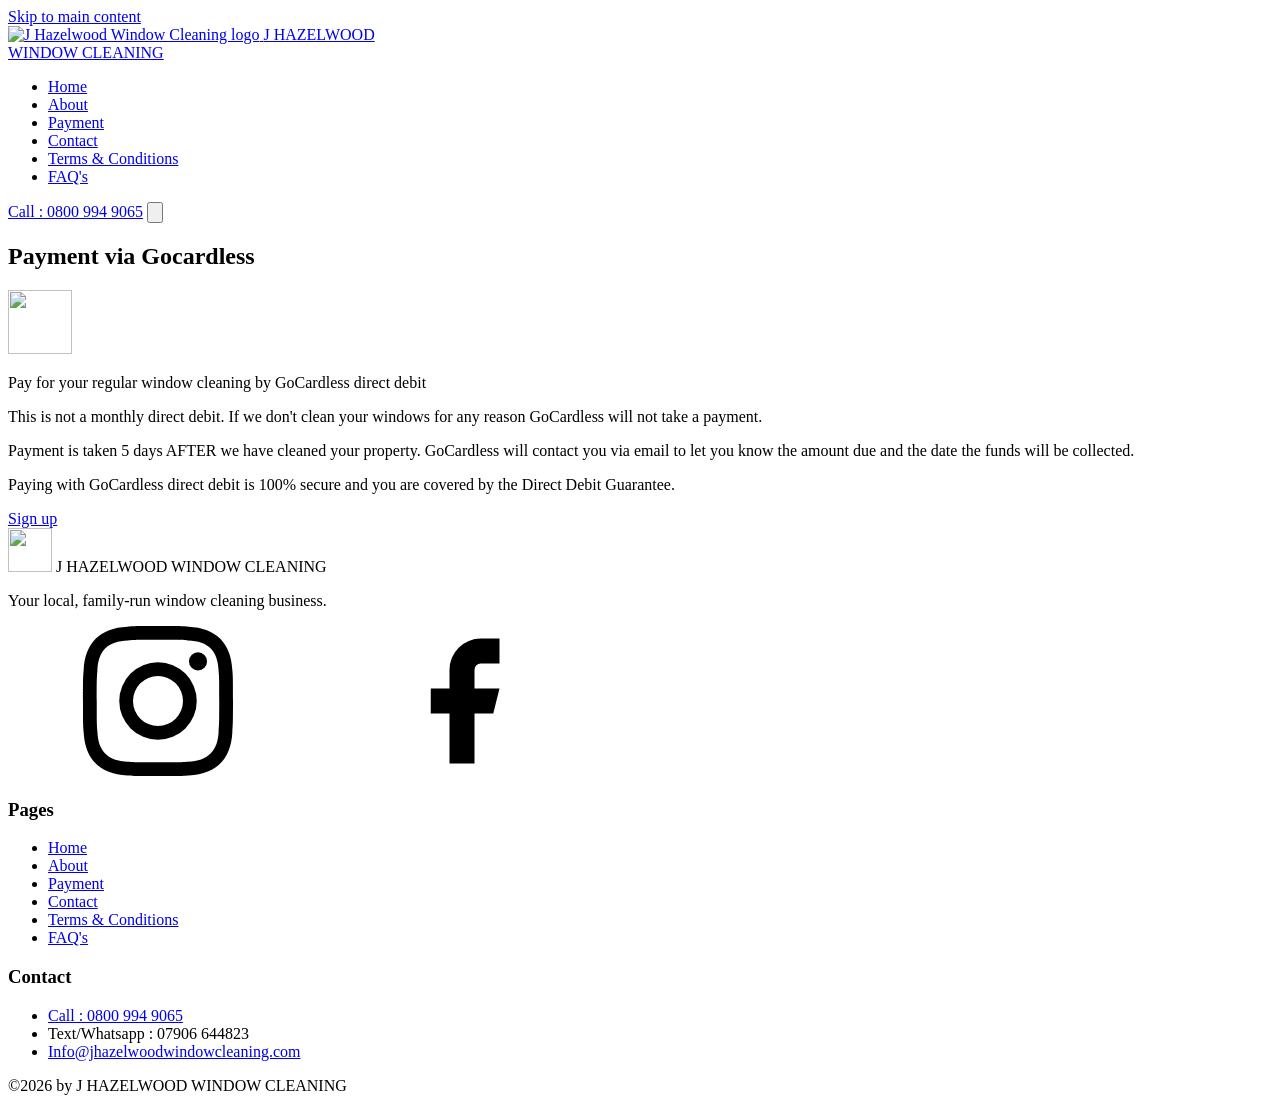
==== index (1).html @ 511d0358 "Add files via upload" ====
<!DOCTYPE html>
<html lang="en-GB">
<head>
  <meta charset="utf-8">
  <meta name="viewport" content="width=device-width, initial-scale=1">
  <title>Payment | J HAZELWOOD WINDOW CLEANING</title>
  <meta name="description" content="Pay for your regular window cleaning by GoCardless direct debit. Payment is only taken 5 days after we have cleaned your property.">
  <link rel="canonical" href="https://www.jhazelwoodwindowcleaning.com/payment">
  <link rel="icon" type="image/png" href="../images/favicon.png">
  <link rel="stylesheet" href="../css/style.css">
</head>
<body>
  <svg width="0" height="0" style="position:absolute" aria-hidden="true">
    <symbol id="i-instagram" viewBox="0 0 24 24"><path d="M12 2.2c3.2 0 3.6 0 4.8.1 3.3.1 4.8 1.7 4.9 4.9.1 1.3.1 1.6.1 4.8s0 3.6-.1 4.8c-.1 3.2-1.7 4.8-4.9 4.9-1.3.1-1.6.1-4.8.1s-3.6 0-4.8-.1c-3.3-.1-4.8-1.7-4.9-4.9C2.2 15.6 2.2 15.2 2.2 12s0-3.6.1-4.8C2.4 3.9 4 2.4 7.2 2.3 8.4 2.2 8.8 2.2 12 2.2zM12 0C8.7 0 8.3 0 7.1.1 2.7.3.3 2.7.1 7.1 0 8.3 0 8.7 0 12s0 3.7.1 4.9c.2 4.4 2.6 6.8 7 7C8.3 24 8.7 24 12 24s3.7 0 4.9-.1c4.4-.2 6.8-2.6 7-7 .1-1.2.1-1.6.1-4.9s0-3.7-.1-4.9c-.2-4.4-2.6-6.8-7-7C15.7 0 15.3 0 12 0zm0 5.8a6.2 6.2 0 1 0 0 12.4 6.2 6.2 0 0 0 0-12.4zM12 16a4 4 0 1 1 0-8 4 4 0 0 1 0 8zm6.4-11.8a1.4 1.4 0 1 0 0 2.9 1.4 1.4 0 0 0 0-2.9z"/></symbol>
    <symbol id="i-facebook" viewBox="0 0 24 24"><path d="M18 2h-3a5 5 0 0 0-5 5v3H7v4h3v8h4v-8h3l1-4h-4V7a1 1 0 0 1 1-1h3z"/></symbol>
  </svg>
  <a class="skip-link" href="#main">Skip to main content</a>

  <header class="site-header">
    <div class="wrap header-inner">
      <a class="brand" href="../">
        <img src="../images/logo.jpg" alt="J Hazelwood Window Cleaning logo" width="48" height="48">
        <span>J HAZELWOOD<br>WINDOW CLEANING</span>
      </a>
      <nav class="site-nav" id="site-nav" aria-label="Site">
        <ul>
          <li><a href="../">Home</a></li>
          <li><a href="../about/">About</a></li>
          <li><a href="../payment/" aria-current="page">Payment</a></li>
          <li><a href="../contact/">Contact</a></li>
          <li><a href="../terms-of-use/">Terms &amp; Conditions</a></li>
          <li><a href="../faq-s/">FAQ's</a></li>
        </ul>
      </nav>
      <div class="header-cta">
        <a class="btn" href="tel:08009949065">Call : 0800 994 9065</a>
        <button class="nav-toggle" type="button" aria-expanded="false" aria-controls="site-nav" aria-label="Menu">
          <svg viewBox="0 0 24 24" fill="none" stroke="currentColor" stroke-width="2" stroke-linecap="round"><path d="M3 6h18M3 12h18M3 18h18"/></svg>
        </button>
      </div>
    </div>
  </header>

  <main id="main">
    <section class="page-hero">
      <div class="wrap"><h1>Payment via Gocardless</h1></div>
    </section>

    <section class="content">
      <div class="wrap narrow">
        <div class="panel center">
          <img class="gc-logo" src="../images/gocardless.svg" alt="" width="64" height="64">
          <p class="lead">Pay for your regular window cleaning by GoCardless direct debit</p>
          <p>This is not a monthly direct debit. If we don't clean your windows for any reason GoCardless will not take a payment.</p>
          <p>Payment is taken 5 days AFTER we have cleaned your property. GoCardless will contact you via email to let you know the amount due and the date the funds will be collected.</p>
          <p>Paying with GoCardless direct debit is 100% secure and you are covered by the Direct Debit Guarantee.</p>
          <a class="btn dark" href="https://pay.gocardless.com/AL0001MM4H34WH" rel="noopener">Sign up</a>
        </div>
      </div>
    </section>
  </main>

  <footer class="site-footer">
    <div class="wrap">
      <div class="footer-grid">
        <div>
          <div class="footer-brand"><img src="../images/logo.jpg" alt="" width="44" height="44"> J HAZELWOOD WINDOW CLEANING</div>
          <p>Your local, family-run window cleaning business.</p>
          <div class="social">
            <a href="https://www.instagram.com/JHAZELWOODWINDOWCLEANING/" aria-label="Instagram" rel="noopener"><svg aria-hidden="true"><use href="#i-instagram"/></svg></a>
            <a href="https://www.facebook.com/Jhazelwoodwindowcleaning/" aria-label="Facebook" rel="noopener"><svg aria-hidden="true"><use href="#i-facebook"/></svg></a>
          </div>
        </div>
        <div>
          <h3>Pages</h3>
          <ul>
            <li><a href="../">Home</a></li>
            <li><a href="../about/">About</a></li>
            <li><a href="../payment/">Payment</a></li>
            <li><a href="../contact/">Contact</a></li>
            <li><a href="../terms-of-use/">Terms &amp; Conditions</a></li>
            <li><a href="../faq-s/">FAQ's</a></li>
          </ul>
        </div>
        <div>
          <h3>Contact</h3>
          <ul>
            <li><a href="tel:08009949065">Call : 0800 994 9065</a></li>
            <li>Text/Whatsapp : 07906 644823</li>
            <li><a href="mailto:Info@jhazelwoodwindowcleaning.com">Info@jhazelwoodwindowcleaning.com</a></li>
          </ul>
        </div>
      </div>
      <p class="copyright">©2026 by J HAZELWOOD WINDOW CLEANING</p>
    </div>
  </footer>

  <script src="../js/main.js"></script>
</body>
</html>
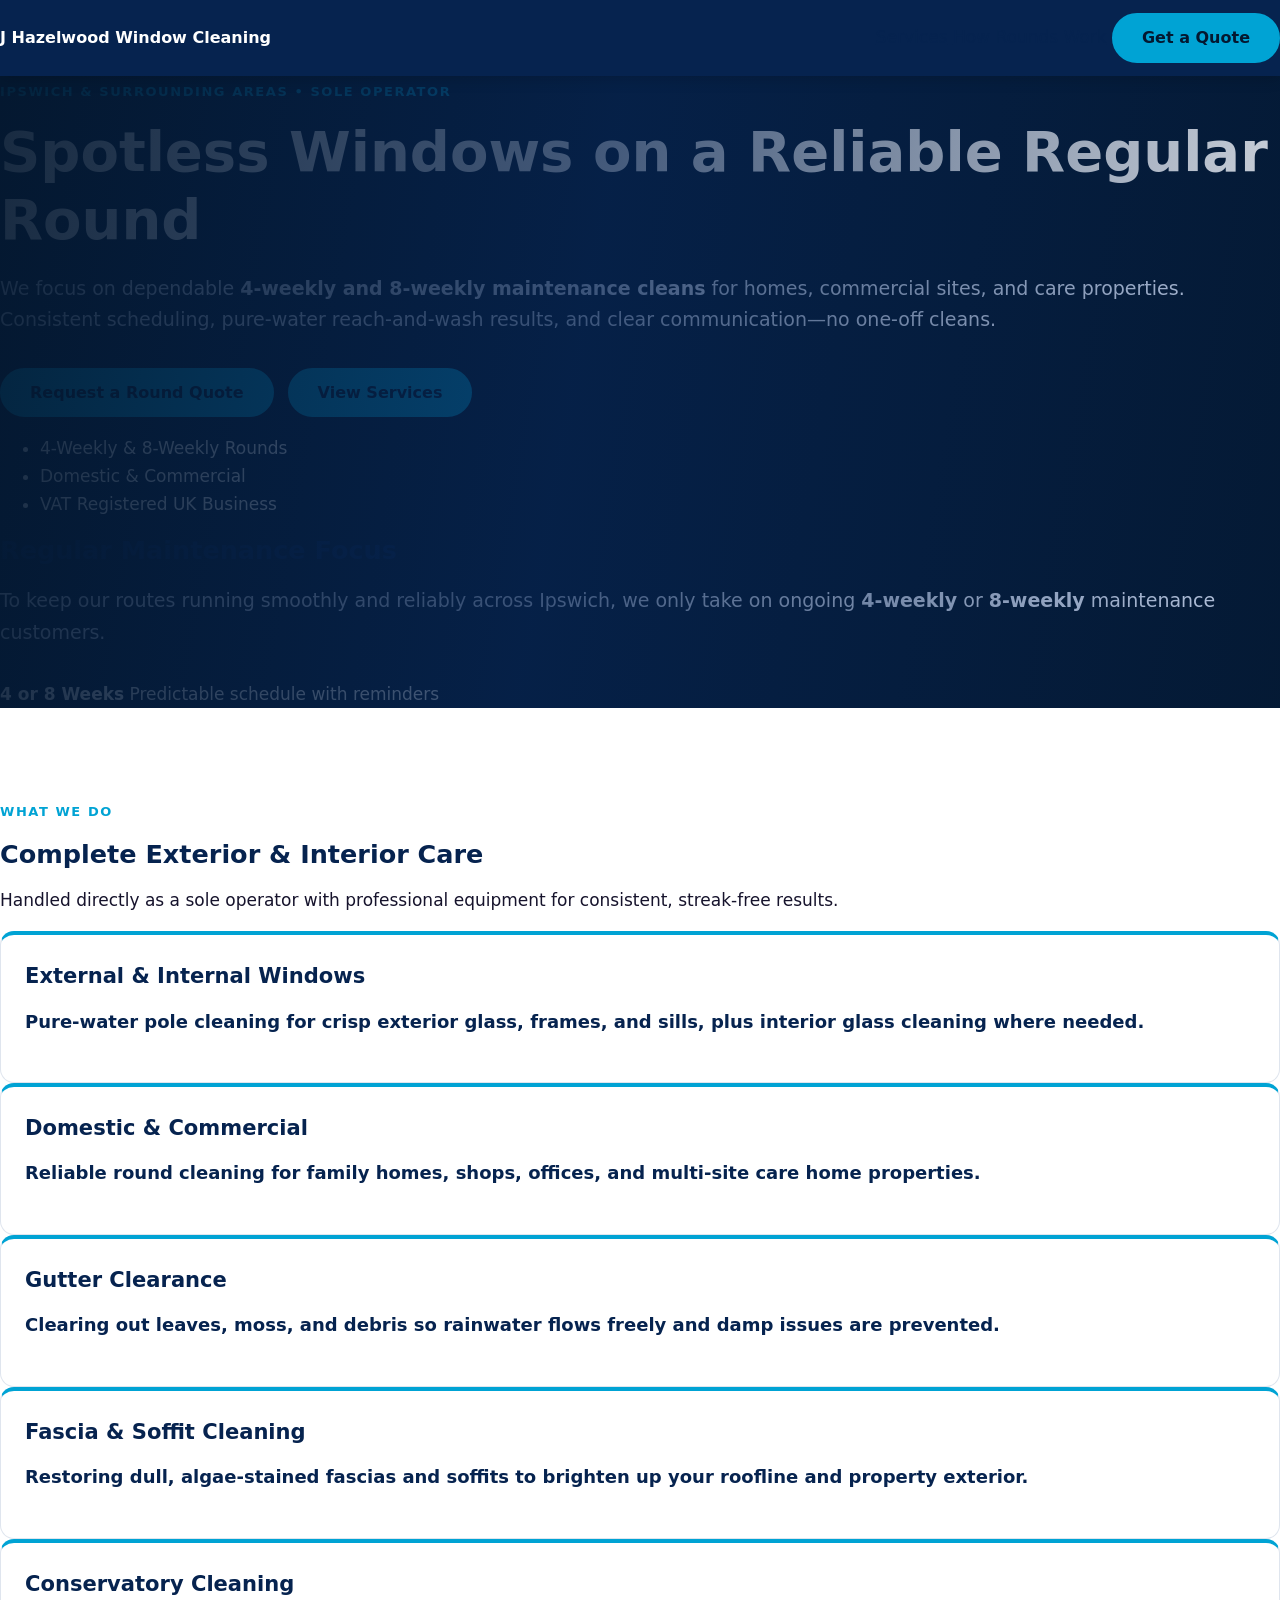
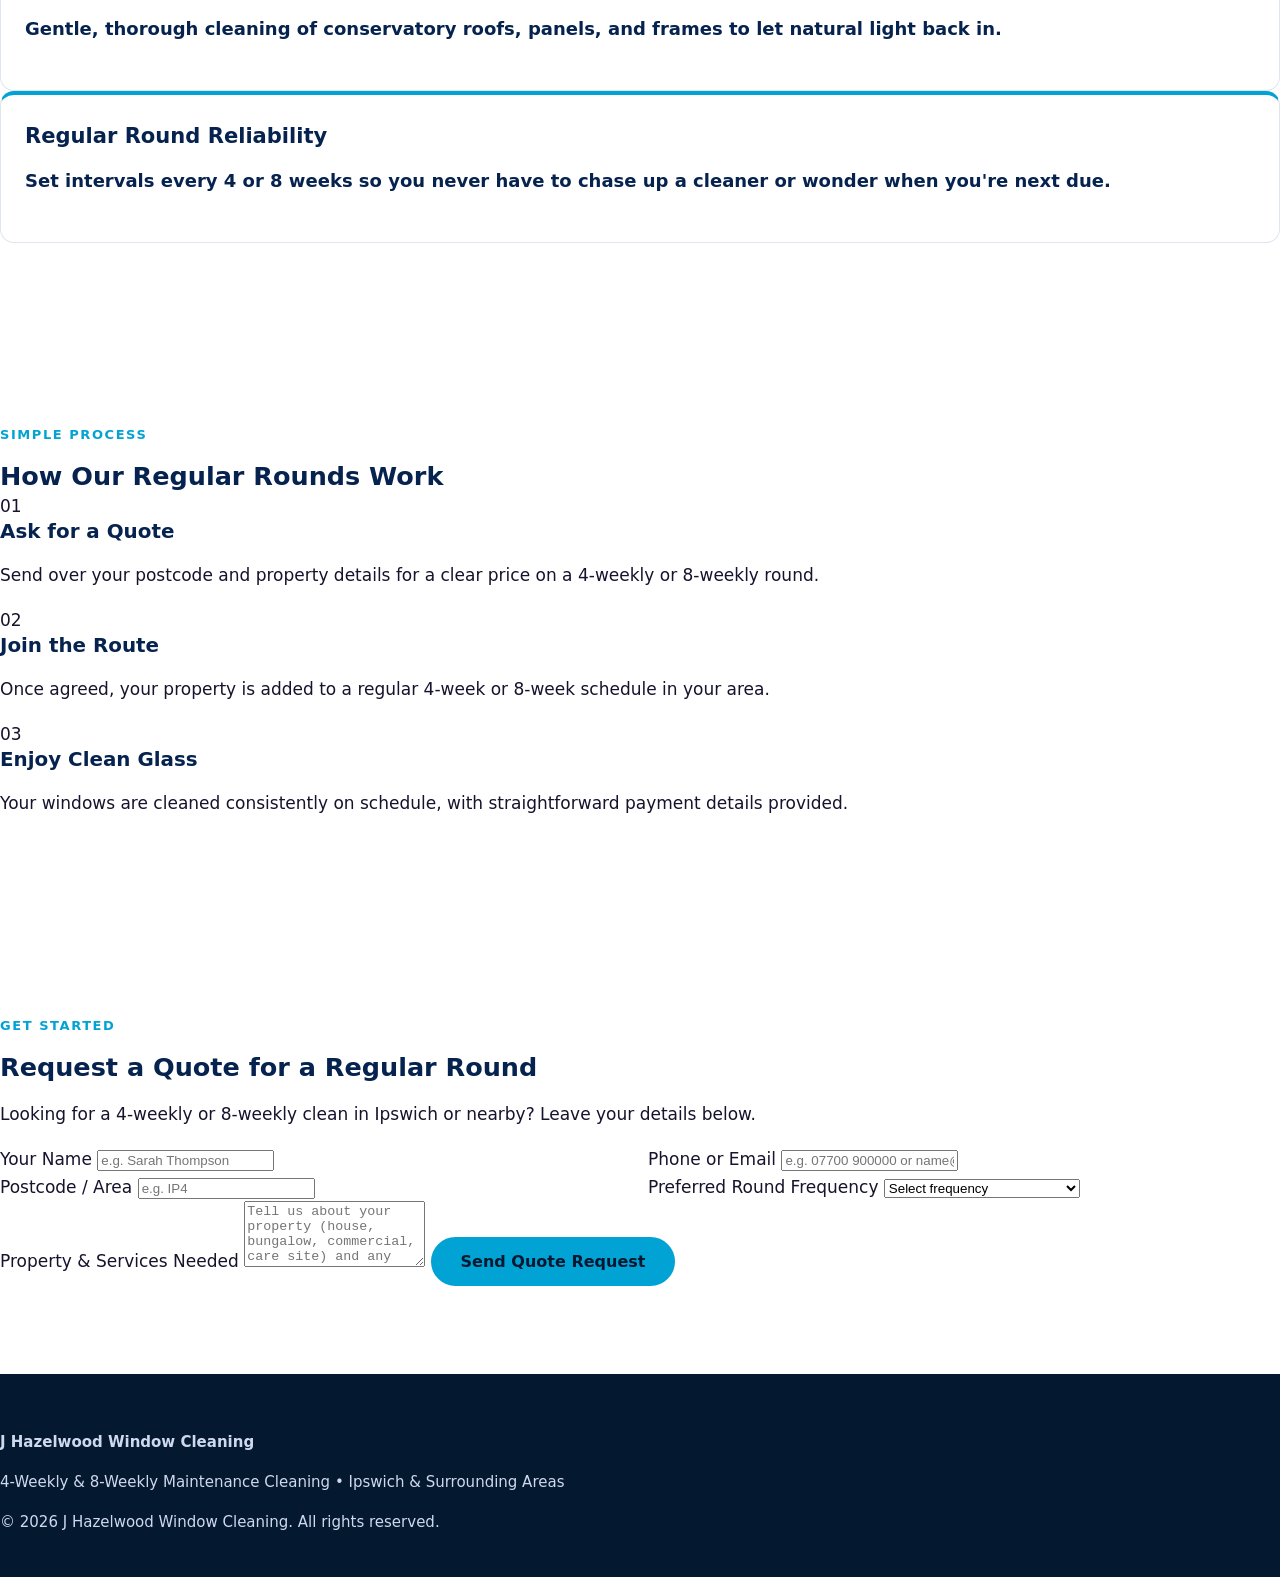
==== commit 26508ffa: "Revise payment page layout and content Updated the HTML structure and content for the payment page, " ====
--- a/index (1).html
+++ b/index (1).html
@@ -1,100 +1,178 @@
 <!DOCTYPE html>
 <html lang="en-GB">
 <head>
-  <meta charset="utf-8">
-  <meta name="viewport" content="width=device-width, initial-scale=1">
-  <title>Payment | J HAZELWOOD WINDOW CLEANING</title>
-  <meta name="description" content="Pay for your regular window cleaning by GoCardless direct debit. Payment is only taken 5 days after we have cleaned your property.">
-  <link rel="canonical" href="https://www.jhazelwoodwindowcleaning.com/payment">
-  <link rel="icon" type="image/png" href="../images/favicon.png">
-  <link rel="stylesheet" href="../css/style.css">
+  <meta charset="UTF-8" />
+  <meta name="viewport" content="width=device-width, initial-scale=1.0" />
+  <title>J Hazelwood Window Cleaning | Regular Round Cleaning in Ipswich</title>
+  <meta name="description" content="Reliable 4-weekly and 8-weekly window cleaning, gutter clearance, fascia & soffit, and conservatory cleaning in Ipswich and surrounding areas." />
+  <link rel="preconnect" href="https://fonts.googleapis.com" />
+  <link rel="preconnect" href="https://fonts.gstatic.com" crossorigin />
+  <link href="https://fonts.googleapis.com/css2?family=Inter:wght@400;500;600;700;800&display=swap" rel="stylesheet" />
+  <link rel="stylesheet" href="style.css" />
 </head>
 <body>
-  <svg width="0" height="0" style="position:absolute" aria-hidden="true">
-    <symbol id="i-instagram" viewBox="0 0 24 24"><path d="M12 2.2c3.2 0 3.6 0 4.8.1 3.3.1 4.8 1.7 4.9 4.9.1 1.3.1 1.6.1 4.8s0 3.6-.1 4.8c-.1 3.2-1.7 4.8-4.9 4.9-1.3.1-1.6.1-4.8.1s-3.6 0-4.8-.1c-3.3-.1-4.8-1.7-4.9-4.9C2.2 15.6 2.2 15.2 2.2 12s0-3.6.1-4.8C2.4 3.9 4 2.4 7.2 2.3 8.4 2.2 8.8 2.2 12 2.2zM12 0C8.7 0 8.3 0 7.1.1 2.7.3.3 2.7.1 7.1 0 8.3 0 8.7 0 12s0 3.7.1 4.9c.2 4.4 2.6 6.8 7 7C8.3 24 8.7 24 12 24s3.7 0 4.9-.1c4.4-.2 6.8-2.6 7-7 .1-1.2.1-1.6.1-4.9s0-3.7-.1-4.9c-.2-4.4-2.6-6.8-7-7C15.7 0 15.3 0 12 0zm0 5.8a6.2 6.2 0 1 0 0 12.4 6.2 6.2 0 0 0 0-12.4zM12 16a4 4 0 1 1 0-8 4 4 0 0 1 0 8zm6.4-11.8a1.4 1.4 0 1 0 0 2.9 1.4 1.4 0 0 0 0-2.9z"/></symbol>
-    <symbol id="i-facebook" viewBox="0 0 24 24"><path d="M18 2h-3a5 5 0 0 0-5 5v3H7v4h3v8h4v-8h3l1-4h-4V7a1 1 0 0 1 1-1h3z"/></symbol>
-  </svg>
-  <a class="skip-link" href="#main">Skip to main content</a>
-
   <header class="site-header">
-    <div class="wrap header-inner">
-      <a class="brand" href="../">
-        <img src="../images/logo.jpg" alt="J Hazelwood Window Cleaning logo" width="48" height="48">
-        <span>J HAZELWOOD<br>WINDOW CLEANING</span>
-      </a>
-      <nav class="site-nav" id="site-nav" aria-label="Site">
-        <ul>
-          <li><a href="../">Home</a></li>
-          <li><a href="../about/">About</a></li>
-          <li><a href="../payment/" aria-current="page">Payment</a></li>
-          <li><a href="../contact/">Contact</a></li>
-          <li><a href="../terms-of-use/">Terms &amp; Conditions</a></li>
-          <li><a href="../faq-s/">FAQ's</a></li>
-        </ul>
+    <div class="container header-inner">
+      <a href="#top" class="brand">J Hazelwood Window Cleaning</a>
+      <nav class="nav-links" aria-label="Primary navigation">
+        <a href="#services">Services</a>
+        <a href="#how-it-works">How Rounds Work</a>
+        <a href="#quote" class="btn btn-sm">Get a Quote</a>
       </nav>
-      <div class="header-cta">
-        <a class="btn" href="tel:08009949065">Call : 0800 994 9065</a>
-        <button class="nav-toggle" type="button" aria-expanded="false" aria-controls="site-nav" aria-label="Menu">
-          <svg viewBox="0 0 24 24" fill="none" stroke="currentColor" stroke-width="2" stroke-linecap="round"><path d="M3 6h18M3 12h18M3 18h18"/></svg>
-        </button>
-      </div>
     </div>
   </header>
 
-  <main id="main">
-    <section class="page-hero">
-      <div class="wrap"><h1>Payment via Gocardless</h1></div>
+  <main id="top">
+    <section class="hero">
+      <div class="container hero-grid">
+        <div class="hero-copy">
+          <span class="eyebrow">Ipswich &amp; Surrounding Areas • Sole Operator</span>
+          <h1>Spotless Windows on a Reliable Regular Round</h1>
+          <p class="hero-text">
+            We focus on dependable <strong>4-weekly and 8-weekly maintenance cleans</strong> for homes, commercial sites, and care properties. Consistent scheduling, pure-water reach-and-wash results, and clear communication—no one-off cleans.
+          </p>
+          <div class="hero-actions">
+            <a href="#quote" class="btn btn-primary">Request a Round Quote</a>
+            <a href="#services" class="btn btn-secondary">View Services</a>
+          </div>
+          <ul class="hero-highlights">
+            <li>4-Weekly &amp; 8-Weekly Rounds</li>
+            <li>Domestic &amp; Commercial</li>
+            <li>VAT Registered UK Business</li>
+          </ul>
+        </div>
+        <div class="hero-card">
+          <h2>Regular Maintenance Focus</h2>
+          <p>
+            To keep our routes running smoothly and reliably across Ipswich, we only take on ongoing <strong>4-weekly</strong> or <strong>8-weekly</strong> maintenance customers.
+          </p>
+          <div class="hero-stat">
+            <strong>4 or 8 Weeks</strong>
+            <span>Predictable schedule with reminders</span>
+          </div>
+        </div>
+      </div>
     </section>
 
-    <section class="content">
-      <div class="wrap narrow">
-        <div class="panel center">
-          <img class="gc-logo" src="../images/gocardless.svg" alt="" width="64" height="64">
-          <p class="lead">Pay for your regular window cleaning by GoCardless direct debit</p>
-          <p>This is not a monthly direct debit. If we don't clean your windows for any reason GoCardless will not take a payment.</p>
-          <p>Payment is taken 5 days AFTER we have cleaned your property. GoCardless will contact you via email to let you know the amount due and the date the funds will be collected.</p>
-          <p>Paying with GoCardless direct debit is 100% secure and you are covered by the Direct Debit Guarantee.</p>
-          <a class="btn dark" href="https://pay.gocardless.com/AL0001MM4H34WH" rel="noopener">Sign up</a>
+    <section id="services" class="section">
+      <div class="container">
+        <div class="section-heading">
+          <span class="eyebrow">What We Do</span>
+          <h2>Complete Exterior &amp; Interior Care</h2>
+          <p>Handled directly as a sole operator with professional equipment for consistent, streak-free results.</p>
         </div>
+
+        <div class="cards-grid">
+          <article class="card">
+            <h3>External &amp; Internal Windows</h3>
+            <p>Pure-water pole cleaning for crisp exterior glass, frames, and sills, plus interior glass cleaning where needed.</p>
+          </article>
+          <article class="card">
+            <h3>Domestic &amp; Commercial</h3>
+            <p>Reliable round cleaning for family homes, shops, offices, and multi-site care home properties.</p>
+          </article>
+          <article class="card">
+            <h3>Gutter Clearance</h3>
+            <p>Clearing out leaves, moss, and debris so rainwater flows freely and damp issues are prevented.</p>
+          </article>
+          <article class="card">
+            <h3>Fascia &amp; Soffit Cleaning</h3>
+            <p>Restoring dull, algae-stained fascias and soffits to brighten up your roofline and property exterior.</p>
+          </article>
+          <article class="card">
+            <h3>Conservatory Cleaning</h3>
+            <p>Gentle, thorough cleaning of conservatory roofs, panels, and frames to let natural light back in.</p>
+          </article>
+          <article class="card">
+            <h3>Regular Round Reliability</h3>
+            <p>Set intervals every 4 or 8 weeks so you never have to chase up a cleaner or wonder when you're next due.</p>
+          </article>
+        </div>
+      </div>
+    </section>
+
+    <section id="how-it-works" class="section section-alt">
+      <div class="container">
+        <div class="section-heading">
+          <span class="eyebrow">Simple Process</span>
+          <h2>How Our Regular Rounds Work</h2>
+        </div>
+
+        <div class="steps-grid">
+          <div class="step-box">
+            <span class="step-num">01</span>
+            <h3>Ask for a Quote</h3>
+            <p>Send over your postcode and property details for a clear price on a 4-weekly or 8-weekly round.</p>
+          </div>
+          <div class="step-box">
+            <span class="step-num">02</span>
+            <h3>Join the Route</h3>
+            <p>Once agreed, your property is added to a regular 4-week or 8-week schedule in your area.</p>
+          </div>
+          <div class="step-box">
+            <span class="step-num">03</span>
+            <h3>Enjoy Clean Glass</h3>
+            <p>Your windows are cleaned consistently on schedule, with straightforward payment details provided.</p>
+          </div>
+        </div>
+      </div>
+    </section>
+
+    <section id="quote" class="section">
+      <div class="container quote-wrap">
+        <div class="section-heading left-align">
+          <span class="eyebrow">Get Started</span>
+          <h2>Request a Quote for a Regular Round</h2>
+          <p>Looking for a 4-weekly or 8-weekly clean in Ipswich or nearby? Leave your details below.</p>
+        </div>
+
+        <!-- Replace YOUR_FORM_ENDPOINT with a free form service URL (such as Formspree or Web3Forms) when ready -->
+        <form class="quote-form" action="https://formspree.io/f/YOUR_FORM_ENDPOINT" method="POST">
+          <div class="form-row">
+            <label>
+              Your Name
+              <input type="text" name="name" placeholder="e.g. Sarah Thompson" required />
+            </label>
+            <label>
+              Phone or Email
+              <input type="text" name="contact" placeholder="e.g. 07700 900000 or name@example.com" required />
+            </label>
+          </div>
+
+          <div class="form-row">
+            <label>
+              Postcode / Area
+              <input type="text" name="postcode" placeholder="e.g. IP4" required />
+            </label>
+            <label>
+              Preferred Round Frequency
+              <select name="frequency" required>
+                <option value="">Select frequency</option>
+                <option value="4-Weekly">4-Weekly Maintenance Clean</option>
+                <option value="8-Weekly">8-Weekly Maintenance Clean</option>
+              </select>
+            </label>
+          </div>
+
+          <label>
+            Property &amp; Services Needed
+            <textarea name="details" rows="4" placeholder="Tell us about your property (house, bungalow, commercial, care site) and any extras like gutters, fascias, or conservatories."></textarea>
+          </label>
+
+          <button type="submit" class="btn btn-primary">Send Quote Request</button>
+        </form>
       </div>
     </section>
   </main>
 
   <footer class="site-footer">
-    <div class="wrap">
-      <div class="footer-grid">
-        <div>
-          <div class="footer-brand"><img src="../images/logo.jpg" alt="" width="44" height="44"> J HAZELWOOD WINDOW CLEANING</div>
-          <p>Your local, family-run window cleaning business.</p>
-          <div class="social">
-            <a href="https://www.instagram.com/JHAZELWOODWINDOWCLEANING/" aria-label="Instagram" rel="noopener"><svg aria-hidden="true"><use href="#i-instagram"/></svg></a>
-            <a href="https://www.facebook.com/Jhazelwoodwindowcleaning/" aria-label="Facebook" rel="noopener"><svg aria-hidden="true"><use href="#i-facebook"/></svg></a>
-          </div>
-        </div>
-        <div>
-          <h3>Pages</h3>
-          <ul>
-            <li><a href="../">Home</a></li>
-            <li><a href="../about/">About</a></li>
-            <li><a href="../payment/">Payment</a></li>
-            <li><a href="../contact/">Contact</a></li>
-            <li><a href="../terms-of-use/">Terms &amp; Conditions</a></li>
-            <li><a href="../faq-s/">FAQ's</a></li>
-          </ul>
-        </div>
-        <div>
-          <h3>Contact</h3>
-          <ul>
-            <li><a href="tel:08009949065">Call : 0800 994 9065</a></li>
-            <li>Text/Whatsapp : 07906 644823</li>
-            <li><a href="mailto:Info@jhazelwoodwindowcleaning.com">Info@jhazelwoodwindowcleaning.com</a></li>
-          </ul>
-        </div>
+    <div class="container footer-inner">
+      <div>
+        <strong>J Hazelwood Window Cleaning</strong>
+        <p>4-Weekly &amp; 8-Weekly Maintenance Cleaning • Ipswich &amp; Surrounding Areas</p>
       </div>
-      <p class="copyright">©2026 by J HAZELWOOD WINDOW CLEANING</p>
+      <p class="footer-note">&copy; <span id="year">2026</span> J Hazelwood Window Cleaning. All rights reserved.</p>
     </div>
   </footer>
-
-  <script src="../js/main.js"></script>
 </body>
 </html>
--- a/style.css
+++ b/style.css
@@ -0,0 +1,186 @@
+@font-face { font-family: "Poppins"; font-weight: 400; font-style: normal; font-display: swap; src: url("../fonts/poppins-400.woff2") format("woff2"); }
+@font-face { font-family: "Poppins"; font-weight: 500; font-style: normal; font-display: swap; src: url("../fonts/poppins-500.woff2") format("woff2"); }
+@font-face { font-family: "Poppins"; font-weight: 600; font-style: normal; font-display: swap; src: url("../fonts/poppins-600.woff2") format("woff2"); }
+@font-face { font-family: "Poppins"; font-weight: 700; font-style: normal; font-display: swap; src: url("../fonts/poppins-700.woff2") format("woff2"); }
+
+:root {
+  --navy: #06234f;
+  --navy-deep: #041830;
+  --cyan: #00a3d4;
+  --cyan-soft: #e6f6fb;
+  --ink: #16132c;
+  --muted: #55607a;
+  --line: #dfe5ee;
+  --bg: #f6f8fb;
+  --white: #fff;
+  --radius: 14px;
+  --shadow: 0 8px 28px rgba(6, 35, 79, 0.1);
+  --font: "Poppins", system-ui, -apple-system, "Segoe UI", Roboto, Arial, sans-serif;
+  --wrap: 1120px;
+}
+
+*, *::before, *::after { box-sizing: border-box; }
+html { -webkit-text-size-adjust: 100%; scroll-behavior: smooth; }
+body { margin: 0; font-family: var(--font); color: var(--ink); background: var(--white); line-height: 1.65; font-size: 17px; }
+img { max-width: 100%; display: block; }
+a { color: var(--navy); }
+h1, h2, h3 { line-height: 1.2; margin: 0; color: var(--navy); }
+
+.wrap { width: min(100% - 40px, var(--wrap)); margin-inline: auto; }
+
+.skip-link { position: absolute; left: -9999px; top: 0; background: var(--white); color: var(--navy); padding: 8px 14px; z-index: 100; }
+.skip-link:focus { left: 8px; top: 8px; }
+
+/* Buttons */
+.btn {
+  display: inline-block;
+  padding: 13px 28px;
+  border-radius: 999px;
+  border: 2px solid var(--cyan);
+  background: var(--cyan);
+  color: var(--navy-deep);
+  font: 600 16px/1.2 var(--font);
+  text-decoration: none;
+  cursor: pointer;
+  transition: transform 0.15s, background 0.15s, color 0.15s;
+}
+.btn:hover { transform: translateY(-2px); background: #19b6e3; border-color: #19b6e3; }
+.btn.ghost { background: transparent; color: var(--white); border-color: rgba(255, 255, 255, 0.6); }
+.btn.ghost:hover { background: var(--white); color: var(--navy); border-color: var(--white); }
+.btn.dark { background: var(--navy); border-color: var(--navy); color: var(--white); }
+.btn.dark:hover { background: var(--navy-deep); border-color: var(--navy-deep); }
+
+/* Header */
+.site-header { position: sticky; top: 0; z-index: 50; background: var(--navy); color: var(--white); box-shadow: 0 2px 14px rgba(0, 0, 0, 0.18); }
+.header-inner { display: flex; align-items: center; justify-content: space-between; gap: 20px; min-height: 76px; }
+.brand { display: flex; align-items: center; gap: 12px; color: var(--white); text-decoration: none; font-weight: 600; font-size: 16px; line-height: 1.2; }
+.brand img { width: 48px; height: 48px; border-radius: 8px; }
+
+.site-nav ul { list-style: none; display: flex; gap: 6px; margin: 0; padding: 0; }
+.site-nav a { display: block; padding: 8px 12px; border-radius: 8px; color: #e9eefb; text-decoration: none; font-size: 15px; font-weight: 500; }
+.site-nav a:hover { background: rgba(255, 255, 255, 0.1); }
+.site-nav a[aria-current="page"] { color: var(--white); box-shadow: inset 0 -2px 0 var(--cyan); border-radius: 0; }
+
+.header-cta { display: flex; align-items: center; gap: 14px; }
+.header-cta .btn { padding: 9px 20px; font-size: 15px; }
+
+.nav-toggle { display: none; background: none; border: 0; color: var(--white); padding: 8px; cursor: pointer; }
+.nav-toggle svg { width: 28px; height: 28px; display: block; }
+
+/* Hero */
+.hero { position: relative; color: var(--white); background: var(--navy-deep); overflow: hidden; }
+.hero > img { position: absolute; inset: 0; width: 100%; height: 100%; object-fit: cover; object-position: 65% 40%; }
+.hero::after { content: ""; position: absolute; inset: 0; background: linear-gradient(100deg, rgba(4, 24, 48, 0.92) 0%, rgba(6, 35, 79, 0.75) 45%, rgba(6, 35, 79, 0.15) 100%); }
+.hero-inner { position: relative; z-index: 1; padding: 110px 0 120px; max-width: 640px; }
+.eyebrow { display: inline-block; margin-bottom: 16px; color: var(--cyan); font-weight: 600; letter-spacing: 0.12em; text-transform: uppercase; font-size: 13px; }
+.hero h1 { color: var(--white); font-size: clamp(34px, 5.2vw, 56px); font-weight: 700; }
+.hero p { margin: 20px 0 32px; font-size: 19px; color: #dbe6fb; }
+.hero-actions { display: flex; flex-wrap: wrap; gap: 14px; }
+
+/* Highlights */
+.highlights { margin-top: -48px; position: relative; z-index: 2; }
+.highlights ul { list-style: none; margin: 0; padding: 0; display: grid; grid-template-columns: repeat(4, 1fr); background: var(--white); border-radius: var(--radius); box-shadow: var(--shadow); overflow: hidden; }
+.highlights li { padding: 24px 20px; text-align: center; border-right: 1px solid var(--line); }
+.highlights li:last-child { border-right: 0; }
+.highlights strong { display: block; font-size: 26px; font-weight: 700; color: var(--navy); line-height: 1.2; }
+.highlights span { font-size: 14px; color: var(--muted); }
+
+/* Sections */
+.section { padding: 88px 0; }
+.section.tint { background: var(--bg); }
+.section-head { text-align: center; max-width: 620px; margin: 0 auto 48px; }
+.section-head h2 { font-size: clamp(28px, 3.6vw, 38px); font-weight: 700; }
+.section-head p { color: var(--muted); margin: 12px 0 0; }
+
+.cards { list-style: none; margin: 0; padding: 0; display: grid; grid-template-columns: repeat(auto-fit, minmax(240px, 1fr)); gap: 20px; }
+.card { background: var(--white); border: 1px solid var(--line); border-top: 4px solid var(--cyan); border-radius: var(--radius); padding: 28px 24px; font-weight: 600; font-size: 18px; color: var(--navy); transition: transform 0.15s, box-shadow 0.15s; }
+.card:hover { transform: translateY(-3px); box-shadow: var(--shadow); }
+.card svg { width: 32px; height: 32px; display: block; margin-bottom: 14px; stroke: var(--cyan); fill: none; stroke-width: 1.8; stroke-linecap: round; stroke-linejoin: round; }
+
+.cta-band { background: var(--navy); color: var(--white); text-align: center; padding: 72px 0; }
+.cta-band h2 { color: var(--white); font-size: clamp(24px, 3.2vw, 34px); max-width: 720px; margin: 0 auto 28px; }
+
+/* Inner pages */
+.page-hero { background: linear-gradient(135deg, var(--navy-deep), var(--navy)); color: var(--white); padding: 64px 0; text-align: center; }
+.page-hero h1 { color: var(--white); font-size: clamp(32px, 5vw, 48px); font-weight: 700; }
+.page-hero p { margin: 14px auto 0; max-width: 640px; color: #dbe6fb; }
+
+.content { padding: 64px 0 88px; }
+.content .narrow { max-width: 780px; margin-inline: auto; }
+.content p { margin: 0 0 20px; }
+.lead { font-size: 20px; color: var(--navy); font-weight: 500; }
+
+.panel { background: var(--white); border: 1px solid var(--line); border-radius: var(--radius); padding: 36px; box-shadow: var(--shadow); }
+.panel.center { text-align: center; }
+.panel h2 { font-size: 24px; margin-bottom: 24px; }
+.gc-logo { width: 64px; height: 64px; margin: 0 auto 20px; }
+.panel .btn { margin-top: 12px; }
+
+/* Terms */
+.terms section { margin-bottom: 40px; }
+.terms h2 { font-size: 24px; margin-bottom: 14px; padding-bottom: 10px; border-bottom: 2px solid var(--cyan-soft); }
+
+/* FAQ */
+.faq details { background: var(--white); border: 1px solid var(--line); border-radius: var(--radius); margin-bottom: 14px; }
+.faq summary { cursor: pointer; padding: 20px 56px 20px 24px; font-weight: 600; color: var(--navy); list-style: none; position: relative; }
+.faq summary::-webkit-details-marker { display: none; }
+.faq summary::after { content: "+"; position: absolute; right: 24px; top: 50%; transform: translateY(-50%); font-size: 26px; color: var(--cyan); line-height: 1; }
+.faq details[open] summary::after { content: "\2212"; }
+.faq details[open] summary { border-bottom: 1px solid var(--line); }
+.faq details p { margin: 0; padding: 20px 24px; color: var(--muted); }
+
+/* Contact */
+.contact-grid { display: grid; grid-template-columns: 1fr 1.4fr; gap: 36px; align-items: start; }
+.notice { background: var(--cyan-soft); border-left: 4px solid var(--cyan); border-radius: 8px; padding: 18px 20px; margin-bottom: 20px; }
+.notice p { margin: 0 0 10px; }
+.notice p:last-child { margin: 0; }
+.contact-list { list-style: none; padding: 0; margin: 0; }
+.contact-list li { padding: 12px 0; border-bottom: 1px solid var(--line); }
+.contact-list li:last-child { border-bottom: 0; }
+.contact-list small { display: block; color: var(--muted); font-size: 13px; }
+
+.form-row { display: grid; grid-template-columns: 1fr 1fr; gap: 16px; }
+.field { display: block; margin-bottom: 18px; font-size: 14px; font-weight: 500; color: var(--navy); }
+.field input, .field textarea, .field select { display: block; width: 100%; margin-top: 6px; padding: 12px 14px; font: 400 16px var(--font); color: var(--ink); background: var(--white); border: 1px solid #c4cddc; border-radius: 10px; }
+.field textarea { min-height: 96px; resize: vertical; }
+.field input:focus, .field textarea:focus, .field select:focus { outline: 3px solid rgba(0, 163, 212, 0.35); border-color: var(--cyan); }
+
+/* Footer */
+.site-footer { background: var(--navy-deep); color: #cfd9ee; padding: 56px 0 28px; font-size: 15px; }
+.footer-grid { display: grid; grid-template-columns: 1.4fr 1fr 1fr; gap: 36px; }
+.site-footer h3 { color: var(--white); font-size: 16px; margin-bottom: 14px; }
+.site-footer a { color: #cfd9ee; text-decoration: none; }
+.site-footer a:hover { color: var(--white); text-decoration: underline; }
+.site-footer ul { list-style: none; margin: 0; padding: 0; }
+.site-footer li { margin-bottom: 8px; }
+.footer-brand { display: flex; align-items: center; gap: 12px; color: var(--white); font-weight: 600; margin-bottom: 12px; }
+.footer-brand img { width: 44px; height: 44px; border-radius: 8px; }
+.social { display: flex; gap: 12px; margin-top: 14px; }
+.social a { display: grid; place-items: center; width: 40px; height: 40px; border-radius: 50%; background: rgba(255, 255, 255, 0.1); color: var(--white); }
+.social a:hover { background: var(--cyan); color: var(--navy-deep); text-decoration: none; }
+.social svg { width: 18px; height: 18px; fill: currentColor; }
+.copyright { margin-top: 40px; padding-top: 22px; border-top: 1px solid rgba(255, 255, 255, 0.12); font-size: 13px; text-align: center; }
+
+/* Responsive */
+@media (max-width: 960px) {
+  .nav-toggle { display: block; }
+  .header-cta .btn { display: none; }
+  .site-nav { position: absolute; left: 0; right: 0; top: 100%; background: var(--navy); display: none; padding: 8px 20px 16px; border-top: 1px solid rgba(255, 255, 255, 0.12); }
+  .site-nav.open { display: block; }
+  .site-nav ul { flex-direction: column; }
+  .site-nav a[aria-current="page"] { box-shadow: none; background: rgba(255, 255, 255, 0.1); border-radius: 8px; }
+  .highlights ul { grid-template-columns: repeat(2, 1fr); }
+  .highlights li:nth-child(2) { border-right: 0; }
+  .highlights li:nth-child(-n+2) { border-bottom: 1px solid var(--line); }
+  .contact-grid { grid-template-columns: 1fr; }
+  .footer-grid { grid-template-columns: 1fr; gap: 28px; }
+}
+
+@media (max-width: 560px) {
+  body { font-size: 16px; }
+  .hero-inner { padding: 72px 0 96px; }
+  .section { padding: 64px 0; }
+  .panel { padding: 24px 20px; }
+  .form-row { grid-template-columns: 1fr; gap: 0; }
+  .brand span { font-size: 14px; }
+}
